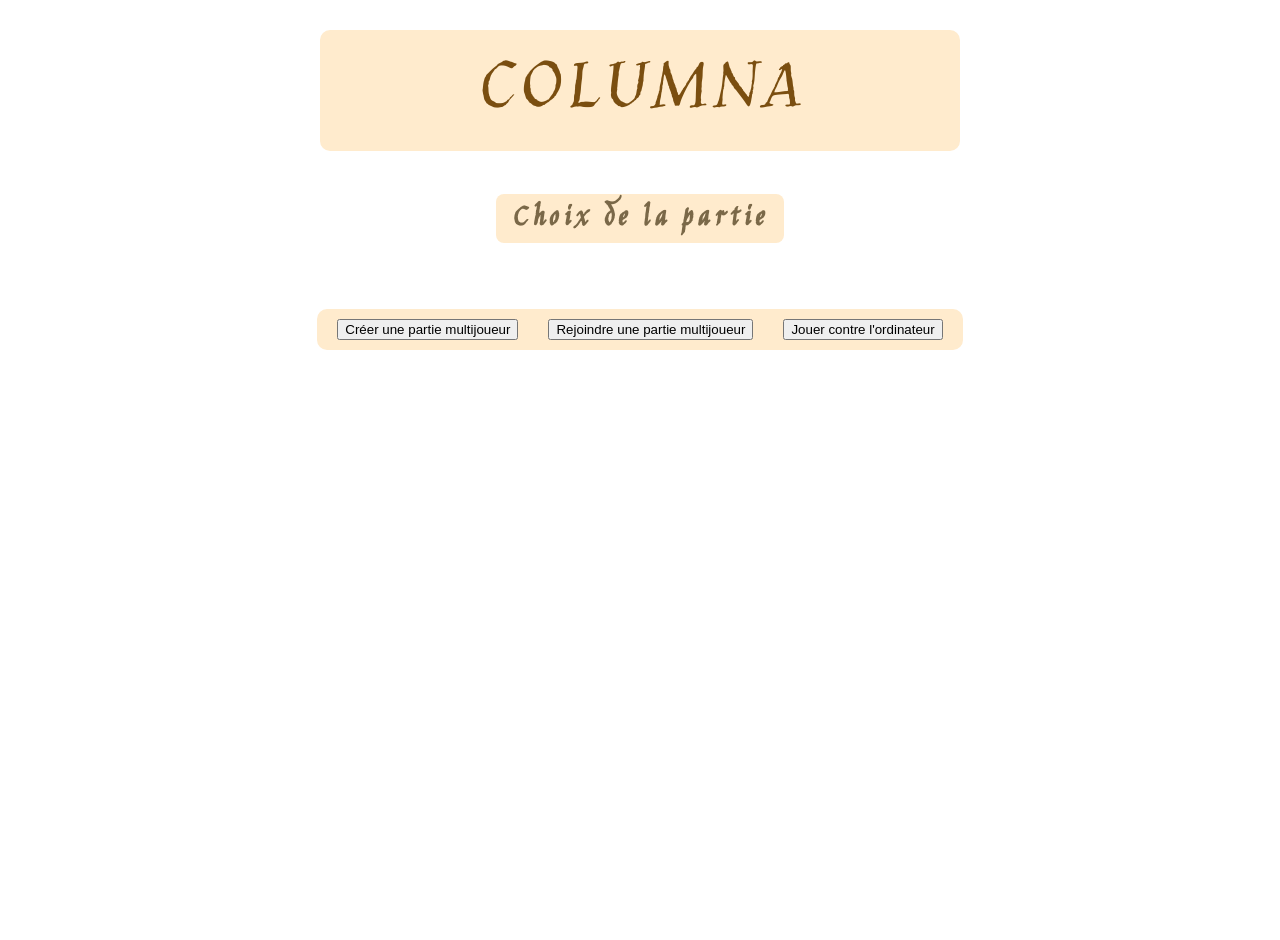
==== frontend/game.html @ 02f8aad4 "Add files via upload" ====
<!DOCTYPE html>
<html lang="fr">
<head>
<meta charset="UTF-8">
<meta name="viewport" content="width=device-width, initial-scale=1.0">
<link rel="stylesheet" href="css/columnacss.css"> 
<title>Columna</title>
</head>
<body>
<h1>COLUMNA</h1>
<p class="subtitle">2 joueurs · Stratégie · 6×6</p>

<div class="status-bar">
  <div class="player-indicator" id="current-player-indicator">
    <div class="pion-dot" id="current-pion-dot"></div>
    <span class="player-name" id="current-player-name"></span>
  </div>
  <div class="phase-label">
    <strong id="phase-title"></strong>
    <span id="phase-desc"></span>
  </div>
</div>

<div class="board-wrap">
  <div class="board" id="board"></div>
</div>

<div class="score-panel" id="score-panel">
  <div class="score-card" id="score-white">
    <div class="score-card-header">
      <div class="pion-dot white"></div>
      <span class="score-card-name">Blancs</span>
    </div>
    <div class="score-breakdown" id="score-breakdown-white"></div>
  </div>
  <div class="score-card" id="score-black">
    <div class="score-card-header">
      <div class="pion-dot black"></div>
      <span class="score-card-name">Noirs</span>
    </div>
    <div class="score-breakdown" id="score-breakdown-black"></div>
  </div>
</div>

<div class="actions">
  <button class="btn" id="btn-cancel" onclick="cancelSelection()">Annuler sélection</button>
  <button class="btn danger" onclick="restartGame()">Nouvelle partie</button>
</div>

<details>
  <summary>Règles du jeu</summary>
  <p><strong>But :</strong> Avoir le plus de pions sur les piles les plus hautes en fin de partie.</p>
  <p><strong>Chaque tour (2 actions dans l'ordre) :</strong></p>
  <ol>
    <li><strong>Déplacer un pion</strong> : vers la première pile occupée en face dans une direction orthogonale (pas de case vide, pas de case occupée par un autre pion).</li>
    <li><strong>Empiler des dalles</strong> : choisir une pile sans pion, l'empiler sur la première pile sans pion rencontrée dans une direction orthogonale. Maximum 5 dalles par pile. La case de départ devient vide.</li>
  </ol>
  <p><strong>Fin :</strong> Quand un joueur ne peut plus jouer. Le vainqueur est celui avec le plus de pions sur les piles de 5 dalles, puis 4, puis 3, etc.</p>
</details>

<!-- Modal fin de partie -->
<div class="modal-overlay" id="end-modal">
  <div class="modal">
    <h2 id="modal-title"></h2>
    <p id="modal-body"></p>
    <button class="btn" onclick="restartGame()">Rejouer</button>
  </div>
</div>
<script src="js/app.js"></script>
</body>
</html>
---- frontend/css/columnacss.css ----
@import url('https://fonts.googleapis.com/css2?family=Jim+Nightshade&display=swap');

*, *::before, *::after { box-sizing: border-box; margin: 0; padding: 0; }

:root {
--stone-light: #e8e0d0;
--stone-mid: #c8bfad;
--stone-dark: #9a9082;
--white-pion: #f5f0e8;
--black-pion: #2a2025;
--text: #3a2e1a;
--text-dim: #7a6848;
--surface: rgba(255, 235, 205, 0.88);
--surface2: rgba(255, 235, 205, 0.65);
--border: rgba(100, 70, 20, 0.3);
--gold: #7a4e10;
--gold-dim: #b08040;
}

body {
font-family: "Jim Nightshade", cursive;
margin: 0;
padding: 20px;
background-image: url("../../img/bamboo.jpg");
background-size: cover;
background-attachment: fixed;
min-height: 100vh;
display: flex;
flex-direction: column;
align-items: center;
user-select: none;
color: var(--text);
}

h1 {
text-align: center;
font-size: clamp(50px, 8vw, 80px);
margin: 10px 0 16px 0;
background-color: blanchedalmond;
border-radius: 10px;
padding: 4px 30px;
color: var(--gold);
font-weight: 400;
letter-spacing: 0.05em;
width: 100%;
max-width: 580px;
}
.subtitle {
font-size: 1.1rem;
letter-spacing: 0.15em;
color: var(--text-dim);
background-color: blanchedalmond;
border-radius: 8px;
padding: 2px 16px;
margin-bottom: 16px;
}

/* STATUS BAR */
.status-bar {
display: flex;
align-items: center;
gap: 18px;
background: var(--surface);
border: 1px solid var(--border);
border-radius: 10px;
padding: 10px 18px;
margin-bottom: 14px;
width: 100%;
max-width: 580px;
box-shadow: 0 2px 8px rgba(0,0,0,0.15);
}
.player-indicator {
display: flex;
align-items: center;
gap: 10px;
flex: 1;
}
.pion-dot {
width: 22px; height: 22px;
border-radius: 50%;
border: 2px solid var(--gold-dim);
flex-shrink: 0;
}
.pion-dot.white { background: var(--white-pion); box-shadow: 0 0 6px rgba(0,0,0,0.2); }
.pion-dot.black { background: var(--black-pion); box-shadow: 0 0 6px rgba(0,0,0,0.5); }
.player-name {
font-size: 1.3rem;
color: var(--gold);
}
.phase-label {
font-size: 0.95rem;
color: var(--text-dim);
text-align: center;
flex: 2;
line-height: 1.4;
}
.phase-label strong { color: var(--text); display: block; font-size: 1.05rem; }

/* BOARD */
.board-wrap {
position: relative;
margin-bottom: 14px;
}
.board {
display: grid;
grid-template-columns: repeat(6, 82px);
grid-template-rows: repeat(6, 82px);
gap: 4px;
background: rgba(80, 55, 20, 0.55);
padding: 8px;
border-radius: 12px;
border: 2px solid rgba(100,70,20,0.5);
box-shadow: 0 6px 28px rgba(0,0,0,0.4);
}

.cell {
position: relative;
border-radius: 6px;
background: rgba(245, 230, 200, 0.75);
cursor: default;
transition: background 0.15s, transform 0.1s;
display: flex;
flex-direction: column;
align-items: center;
justify-content: flex-end;
padding-bottom: 6px;
overflow: visible;
}
.cell.empty-cell {
background: rgba(80, 60, 20, 0.25);
cursor: default;
}
.cell.clickable { cursor: pointer; }
.cell.clickable:hover { background: rgba(220, 200, 140, 0.9); transform: scale(1.03); }
.cell.selected {
background: rgba(230, 210, 140, 0.95);
box-shadow: 0 0 0 2px #b08040, 0 0 14px rgba(180,130,40,0.5);
}
.cell.valid-move { background: rgba(180, 230, 180, 0.8); box-shadow: 0 0 0 2px #50a864; cursor: pointer; }
.cell.valid-move:hover { background: rgba(160, 220, 160, 0.95); }
.cell.valid-stack { background: rgba(180, 210, 240, 0.8); box-shadow: 0 0 0 2px #5090c8; cursor: pointer; }
.cell.valid-stack:hover { background: rgba(160, 195, 230, 0.95); }
.cell.cant-stack { opacity: 0.45; }

/* STACK VISUAL */
.tile-stack {
position: absolute;
width: 76px;
height: 76px;
border-radius: 6px;
display: flex;
align-items: flex-start;
justify-content: flex-end;
padding: 4px;
box-sizing: border-box;
font-size: 1rem;
font-weight: bold;
transition: all 0.2s ease;
pointer-events: none;
}
.tile-stack.h1 {
background-color: rgb(255, 224, 138);
color: #5c3a21;
box-shadow: 0 2px 0 #b5944a;
transform: translateY(-2px);
}
.tile-stack.h2 {
background-color: rgb(255, 183, 3);
color: #5c3a21;
box-shadow: 0 4px 0 #b88102;
transform: translateY(-4px);
}
.tile-stack.h3 {
background-color: rgb(251, 133, 0);
color: white;
box-shadow: 0 6px 0 #a85900;
transform: translateY(-6px);
}
.tile-stack.h4 {
background-color: rgb(232, 93, 4);
color: white;
box-shadow: 0 8px 0 #943900;
transform: translateY(-8px);
}
.tile-stack.h5 {
background-color: rgb(157, 2, 8);
color: white;
box-shadow: 0 10px 0 #5c0003;
transform: translateY(-10px);
}

/* PION */
.pion {
position: absolute;
width: 30px; height: 30px;
border-radius: 50%;
z-index: 5;
border: 2px solid rgba(255,255,255,0.15);
transition: bottom 0.2s;
pointer-events: none;
box-shadow: 0 3px 8px rgba(0,0,0,0.4);
}
.pion.white {
background: radial-gradient(circle at 35% 35%, #ffffff, var(--white-pion) 60%, #c8c0b0);
border-color: rgba(255,255,255,0.5);
}
.pion.black {
background: radial-gradient(circle at 35% 35%, #4a4050, var(--black-pion) 60%, #0a0810);
border-color: rgba(255,255,255,0.08);
}

/* SCORE PANEL */
.score-panel {
display: flex;
gap: 12px;
margin-bottom: 14px;
width: 100%;
max-width: 580px;
}
.score-card {
flex: 1;
background: var(--surface);
border: 1px solid var(--border);
border-radius: 10px;
padding: 10px 14px;
box-shadow: 0 2px 8px rgba(0,0,0,0.12);
}
.score-card.active-player {
border-color: var(--gold-dim);
box-shadow: 0 0 12px rgba(180,130,40,0.25);
}
.score-card-header {
display: flex;
align-items: center;
gap: 8px;
margin-bottom: 8px;
}
.score-card-name {
font-size: 1.2rem;
color: var(--gold);
}
.score-breakdown {
display: flex;
gap: 6px;
}
.score-pip {
display: flex;
flex-direction: column;
align-items: center;
background: rgba(180,140,60,0.12);
border-radius: 6px;
padding: 4px 7px;
min-width: 32px;
}
.score-pip-num {
font-size: 1.1rem;
color: var(--text);
line-height: 1;
}
.score-pip-label {
font-size: 0.6rem;
color: var(--text-dim);
letter-spacing: 0.04em;
font-family: sans-serif;
}

/* ACTION BUTTONS */
.actions {
display: flex;
gap: 10px;
margin-bottom: 14px;
width: 100%;
max-width: 580px;
}
.btn {
flex: 1;
padding: 10px 16px;
border: 1px solid var(--border);
background: var(--surface);
color: var(--text);
border-radius: 8px;
font-family: "Jim Nightshade", cursive;
font-size: 1.1rem;
cursor: pointer;
transition: all 0.15s;
box-shadow: 0 2px 6px rgba(0,0,0,0.12);
}
.btn:hover { background: blanchedalmond; border-color: var(--gold-dim); color: var(--gold); }
.btn.danger { border-color: rgba(150,40,40,0.35); }
.btn.danger:hover { background: rgba(255,220,200,0.9); border-color: #c83030; color: #8a1010; }

/* RULES */
details {
width: 100%;
max-width: 580px;
background: var(--surface);
border: 1px solid var(--border);
border-radius: 10px;
padding: 12px 16px;
font-size: 1rem;
line-height: 1.6;
color: var(--text-dim);
box-shadow: 0 2px 8px rgba(0,0,0,0.12);
}
summary {
cursor: pointer;
color: var(--gold);
font-size: 1.15rem;
letter-spacing: 0.06em;
list-style: none;
}
summary::before { content: '▶ '; font-size: 0.75rem; }
details[open] summary::before { content: '▼ '; }
details p { margin-top: 8px; color: var(--text); }
details ol { padding-left: 18px; margin-top: 4px; }
details li { margin-bottom: 4px; }

/* MODAL */
.modal-overlay {
display: none;
position: fixed;
inset: 0;
background: rgba(0,0,0,0.6);
z-index: 100;
align-items: center;
justify-content: center;
}
.modal-overlay.show { display: flex; }
.modal {
background: blanchedalmond;
border: 2px solid var(--gold-dim);
border-radius: 14px;
padding: 32px 36px;
max-width: 400px;
width: 90%;
text-align: center;
box-shadow: 0 16px 50px rgba(0,0,0,0.5);
}
.modal h2 {
font-size: 2.2rem;
color: var(--gold);
margin-bottom: 12px;
font-weight: 400;
}
.modal p {
color: var(--text-dim);
font-size: 1rem;
line-height: 1.7;
margin-bottom: 20px;
font-family: sans-serif;
}
.modal p strong { color: var(--text); }
.modal .btn { font-size: 1.2rem; padding: 12px 20px; }
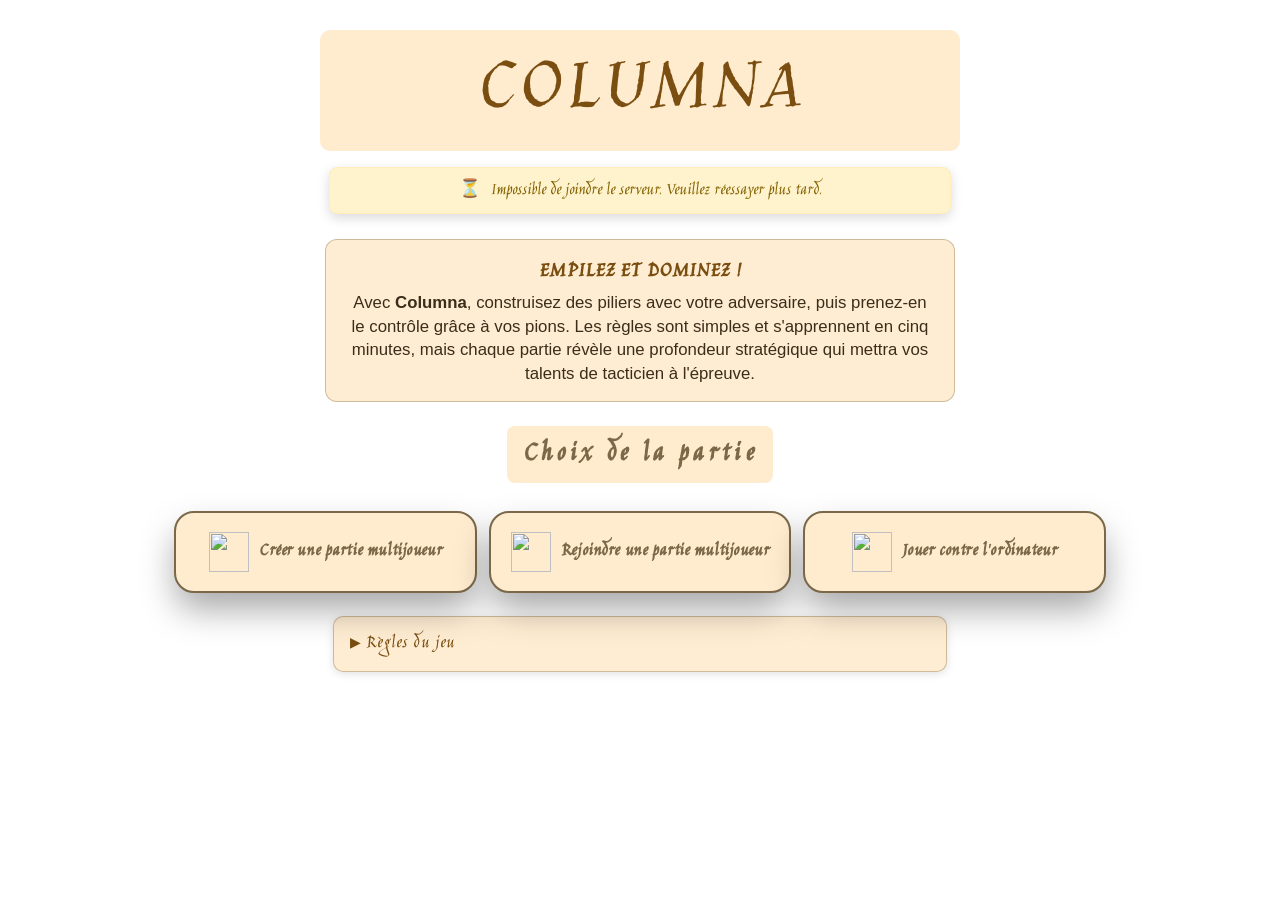
==== commit 4ba7165e: "UpdateToFinal" ====
--- a/frontend/game.html
+++ b/frontend/game.html
@@ -5,66 +5,114 @@
 <meta name="viewport" content="width=device-width, initial-scale=1.0">
 <link rel="stylesheet" href="css/columnacss.css"> 
 <title>Columna</title>
+<link rel="icon" type="image/png" href="../img/columna.svg">
 </head>
 <body>
-<h1>COLUMNA</h1>
-<p class="subtitle">2 joueurs · Stratégie · 6×6</p>
+<div class="game-header">
 
-<div class="status-bar">
-  <div class="player-indicator" id="current-player-indicator">
-    <div class="pion-dot" id="current-pion-dot"></div>
-    <span class="player-name" id="current-player-name"></span>
+  <div class="mini-title-container">
+    <h1 class="mini-title">COLUMNA</h1>
   </div>
-  <div class="phase-label">
-    <strong id="phase-title"></strong>
-    <span id="phase-desc"></span>
+
+  <div class="status-bar">
+    <div class="player-indicator" id="current-player-indicator">
+      <div class="pion-dot" id="current-pion-dot"></div>
+      <span class="player-name" id="current-player-name"></span>
+    </div>
+    <div class="phase-label">
+      <strong id="phase-title"></strong>
+      <span id="phase-desc"></span>
+    </div>
+  </div>
+
+  <div class="room-badge-container">
+    <div class="room-badge" id="room-badge-click" onclick="copierID()" style="cursor: pointer;">
+      ID : <strong id="room-display">Chargement...</strong>
+    </div>
+    <div class="tooltip-id" id="tooltip-message">Partage cet ID à ton futur adversaire.</div>
+  </div>
+
+</div>
+
+<div class="jeu-container">
+
+  <div class="side-panel-scores">
+
+    <div class="score-card" id="score-white">
+      <div class="score-card-header">
+        <div class="pion-dot white"></div>
+        <span class="score-card-name" id="score-card-name-white">Blancs</span>
+      </div>
+      <div class="score-breakdown" id="score-breakdown-white"></div>
+    </div>
+
+    <div class="score-card" id="score-black">
+      <div class="score-card-header">
+        <div class="pion-dot black"></div>
+        <span class="score-card-name" id="score-card-name-black">Noirs</span>
+      </div>
+      <div class="score-breakdown" id="score-breakdown-black"></div>
+    </div>
+
+  </div>
+
+  <div class="board-wrap">
+    <div class="board" id="board"></div>
+  </div>
+
+  <div class="side-panel-rules">
+    <details>
+      <summary>Règles du jeu</summary>
+      <p><strong>But du jeu :</strong> Avoir le plus de pions sur les piles les plus hautes en fin de partie.</p>
+      <p><strong>Chaque tour, le joueur doit effectuer 2 actions obligatoires dans cet ordre :</strong></p>
+      <ol>
+        <li><strong>Déplacer un pion</strong> : Un des quatre pions doit être déplacé vers la première pile vide en face
+          dans une direction orthogonale (pas de case occupée par un autre pion, pas de case vide).</li>
+        <li><strong>Empiler des dalles</strong> : Choisir une pile sans pion, l'empiler sur la première pile sans pion
+          rencontrée dans une direction orthogonale. Maximum 5 dalles par pile. La case de départ devient vide.</li>
+      </ol>
+      <p><strong>Fin :</strong> Quand un joueur ne peut plus jouer, c'est à dire qu'une des deux actions obligatoire ne peut
+        pas être effectuée. Le vainqueur est celui avec le plus de pions sur les piles de 5 dalles, puis 4, puis 3, etc.</p>
+      <p><strong>Consulter</strong> la <a href="https://bultel.info/Columna.html" title="règle officielle et complète du jeu" 
+        target="_blank">règle officielle du jeu</a>.</p>
+    </details>
+  </div>
+
+</div>
+<div class="actions">
+  <button class="btn" id="btn-cancel" onclick="cancelSelection()">Annuler sélection</button>
+  <button class="btn" id="btn-home" onclick="window.location.href='index.html'">Accueil</button>
+  <button class="btn danger" id="btn-abandon" onclick="abandonnerPartie()">Abandonner</button>
+  <!-- <button onclick="endGame()">Test</button> -->
+</div>
+
+<div class="modal-overlay" id="abandon-modal">
+  <div class="modal">
+    <h2>Abandonner ?</h2>
+    <p>Êtes-vous sûr de vouloir abandonner ?<br> Un abandon entraîne une défaite immédiate.</p>
+    <div style="display: flex; gap: 15px; margin-top: 10px;">
+      <button class="btn" onclick="fermerModalAbandon()">Annuler</button>
+      <button class="btn danger" onclick="confirmerAbandonNetwork()">Abandonner</button>
+    </div>
   </div>
 </div>
 
-<div class="board-wrap">
-  <div class="board" id="board"></div>
-</div>
-
-<div class="score-panel" id="score-panel">
-  <div class="score-card" id="score-white">
-    <div class="score-card-header">
-      <div class="pion-dot white"></div>
-      <span class="score-card-name">Blancs</span>
-    </div>
-    <div class="score-breakdown" id="score-breakdown-white"></div>
-  </div>
-  <div class="score-card" id="score-black">
-    <div class="score-card-header">
-      <div class="pion-dot black"></div>
-      <span class="score-card-name">Noirs</span>
-    </div>
-    <div class="score-breakdown" id="score-breakdown-black"></div>
+<div class="modal-overlay" id="disconnect-modal">
+  <div class="modal">
+    <button class="modal-close" type="button" onclick="closeDisconnectModal()" aria-label="Fermer">×</button>
+    <h2 id="disconnect-title"></h2>
+    <p id="disconnect-body"></p>
   </div>
 </div>
-
-<div class="actions">
-  <button class="btn" id="btn-cancel" onclick="cancelSelection()">Annuler sélection</button>
-  <button class="btn danger" onclick="restartGame()">Nouvelle partie</button>
-</div>
-
-<details>
-  <summary>Règles du jeu</summary>
-  <p><strong>But :</strong> Avoir le plus de pions sur les piles les plus hautes en fin de partie.</p>
-  <p><strong>Chaque tour (2 actions dans l'ordre) :</strong></p>
-  <ol>
-    <li><strong>Déplacer un pion</strong> : vers la première pile occupée en face dans une direction orthogonale (pas de case vide, pas de case occupée par un autre pion).</li>
-    <li><strong>Empiler des dalles</strong> : choisir une pile sans pion, l'empiler sur la première pile sans pion rencontrée dans une direction orthogonale. Maximum 5 dalles par pile. La case de départ devient vide.</li>
-  </ol>
-  <p><strong>Fin :</strong> Quand un joueur ne peut plus jouer. Le vainqueur est celui avec le plus de pions sur les piles de 5 dalles, puis 4, puis 3, etc.</p>
-</details>
 
 <!-- Modal fin de partie -->
 <div class="modal-overlay" id="end-modal">
   <div class="modal">
-    <h2 id="modal-title"></h2>
+    <button class="modal-close" type="button" onclick="closeEndModal()" aria-label="Fermer">×</button>
+    <h2 id="modal-title">Partie terminée</h2>
+    <img src="../img/panda.png" alt="" height="200px"/>
     <p id="modal-body"></p>
-    <button class="btn" onclick="restartGame()">Rejouer</button>
-  </div>
+  <button class="btn" onclick="window.location.href='index.html'">Retour à l'accueil</button></div>
 </div>
 <script src="js/app.js"></script>
 </body>
--- a/frontend/css/columnacss.css
+++ b/frontend/css/columnacss.css
@@ -18,18 +18,20 @@
 }
 
 body {
-font-family: "Jim Nightshade", cursive;
-margin: 0;
-padding: 20px;
-background-image: url("../../img/bamboo.jpg");
-background-size: cover;
-background-attachment: fixed;
-min-height: 100vh;
-display: flex;
-flex-direction: column;
-align-items: center;
-user-select: none;
-color: var(--text);
+    font-family: "Jim Nightshade", cursive;
+    margin: 0;
+    padding: 20px;
+    background-image: url("../../img/bamboo.png");
+    background-size: cover;
+    background-position: center;
+    background-attachment: fixed;
+    min-height: 100vh;
+    display: flex;
+    flex-direction: column;
+    align-items: center;
+    user-select: none;
+    color: var(--text);
+    overflow: hidden;
 }
 
 h1 {
@@ -45,30 +47,98 @@
 width: 100%;
 max-width: 580px;
 }
-.subtitle {
-font-size: 1.1rem;
-letter-spacing: 0.15em;
-color: var(--text-dim);
-background-color: blanchedalmond;
-border-radius: 8px;
-padding: 2px 16px;
-margin-bottom: 16px;
-}
+
 
 /* STATUS BAR */
+.game-header {
+    display: flex;
+    flex-direction: row;
+    align-items: center;
+    justify-content: space-between;
+    width: 100%;
+    max-width: 1200px;
+    margin-bottom: 20px;
+    gap: 15px;
+    height: 60px;
+}
+
+.mini-title-container {
+    width: 250px;
+    flex-shrink: 0;
+    display: flex;
+    justify-content: flex-start;
+}
+
+.mini-title {
+    font-size: 3rem !important;
+    background-color: blanchedalmond;
+    font-weight: 700 !important;
+    border-radius: 8px;
+    padding: 4px 15px !important;
+    color: var(--gold);
+    letter-spacing: 0.05em;
+    width: auto !important;
+    white-space: nowrap;
+    margin-left: -30px !important;
+}
+
 .status-bar {
-display: flex;
-align-items: center;
-gap: 18px;
-background: var(--surface);
-border: 1px solid var(--border);
-border-radius: 10px;
-padding: 10px 18px;
-margin-bottom: 14px;
-width: 100%;
-max-width: 580px;
-box-shadow: 0 2px 8px rgba(0,0,0,0.15);
-}
+    display: flex;
+    align-items: center;
+    gap: 12px;
+    background: var(--surface);
+    border: 1px solid var(--border);
+    border-radius: 10px;
+    padding: 6px 14px;
+    margin-bottom: 0 !important;
+    flex: 1;
+    max-width: 600px;
+    box-shadow: 0 2px 8px rgba(0, 0, 0, 0.15);
+}
+
+.room-badge {
+    font-size: 1.2rem;
+    background-color: blanchedalmond;
+    border-radius: 8px;
+    padding: 6px 0;
+    color: var(--text);
+    border: 1px solid var(--border);
+    white-space: nowrap;
+    width: 160px;
+    text-align: center;
+}
+
+
+/* ========== ÉLARGISSEMENT DES PANNEAUX DE SCORE ========== */
+
+.score-card {
+    min-width: 250px !important;
+    /* Augmenté de 180px à 250px pour éviter le retour à la ligne */
+    max-width: 280px !important;
+    padding: 12px 16px;
+}
+
+.score-breakdown {
+    display: flex;
+    flex-direction: row;
+    /* Force l'alignement en ligne de TOUTES les piles */
+    flex-wrap: nowrap !important;
+    /* Interdit strictement le retour à la ligne */
+    gap: 4px;
+    justify-content: space-between;
+    /* Répartit les 5 piles uniformément dans la carte */
+    width: 100%;
+}
+
+.score-pip {
+    flex: 1;
+    /* Donne la même largeur exacte à chaque petit carré de score */
+    padding: 4px 2px;
+    /* Légère réduction du padding interne pour que ça rentre */
+    min-width: 40px;
+}
+
+
 .player-indicator {
 display: flex;
 align-items: center;
@@ -158,35 +228,30 @@
 transition: all 0.2s ease;
 pointer-events: none;
 }
-.tile-stack.h1 {
-background-color: rgb(255, 224, 138);
-color: #5c3a21;
-box-shadow: 0 2px 0 #b5944a;
-transform: translateY(-2px);
-}
+
 .tile-stack.h2 {
 background-color: rgb(255, 183, 3);
 color: #5c3a21;
-box-shadow: 0 4px 0 #b88102;
-transform: translateY(-4px);
+box-shadow: 0 8px 0 #b88102;
+transform: translateY(-8px);
 }
 .tile-stack.h3 {
 background-color: rgb(251, 133, 0);
 color: white;
-box-shadow: 0 6px 0 #a85900;
-transform: translateY(-6px);
+box-shadow: 0 12px 0 #a85900;
+transform: translateY(-12px);
 }
 .tile-stack.h4 {
 background-color: rgb(232, 93, 4);
 color: white;
-box-shadow: 0 8px 0 #943900;
-transform: translateY(-8px);
+box-shadow: 0 16px 0 #943900;
+transform: translateY(-16px);
 }
 .tile-stack.h5 {
-background-color: rgb(157, 2, 8);
+background-color: rgb(195, 21, 27);
 color: white;
-box-shadow: 0 10px 0 #5c0003;
-transform: translateY(-10px);
+box-shadow: 0 20px 0 #6d0307;
+transform: translateY(-20px);
 }
 
 /* PION */
@@ -199,6 +264,7 @@
 transition: bottom 0.2s;
 pointer-events: none;
 box-shadow: 0 3px 8px rgba(0,0,0,0.4);
+transform:translate(0%, -65%);
 }
 .pion.white {
 background: radial-gradient(circle at 35% 35%, #ffffff, var(--white-pion) 60%, #c8c0b0);
@@ -209,13 +275,29 @@
 border-color: rgba(255,255,255,0.08);
 }
 
-/* SCORE PANEL */
-.score-panel {
-display: flex;
-gap: 12px;
-margin-bottom: 14px;
-width: 100%;
-max-width: 580px;
+.pion.white.pion-h2{
+    transform:translate(0%, -100%);
+}
+.pion.white.pion-h3{
+    transform:translate(0%, -115%);
+}
+.pion.white.pion-h4{
+    transform:translate(0%, -130%);
+}
+.pion.white.pion-h5{
+    transform:translate(0%, -135%);
+}
+.pion.black.pion-h2{
+    transform:translate(0%, -100%);
+}
+.pion.black.pion-h3{
+    transform:translate(0%, -115%);
+}
+.pion.black.pion-h4{
+    transform:translate(0%, -130%);
+}
+.pion.black.pion-h5{
+    transform:translate(0%, -135%);
 }
 .score-card {
 flex: 1;
@@ -271,6 +353,7 @@
 margin-bottom: 14px;
 width: 100%;
 max-width: 580px;
+margin-top: 10px;
 }
 .btn {
 flex: 1;
@@ -290,18 +373,6 @@
 .btn.danger:hover { background: rgba(255,220,200,0.9); border-color: #c83030; color: #8a1010; }
 
 /* RULES */
-details {
-width: 100%;
-max-width: 580px;
-background: var(--surface);
-border: 1px solid var(--border);
-border-radius: 10px;
-padding: 12px 16px;
-font-size: 1rem;
-line-height: 1.6;
-color: var(--text-dim);
-box-shadow: 0 2px 8px rgba(0,0,0,0.12);
-}
 summary {
 cursor: pointer;
 color: var(--gold);
@@ -327,6 +398,7 @@
 }
 .modal-overlay.show { display: flex; }
 .modal {
+position: relative;
 background: blanchedalmond;
 border: 2px solid var(--gold-dim);
 border-radius: 14px;
@@ -336,6 +408,26 @@
 text-align: center;
 box-shadow: 0 16px 50px rgba(0,0,0,0.5);
 }
+.modal-close {
+  position: absolute;
+  top: 12px;
+  right: 12px;
+  width: 36px;
+  height: 36px;
+  border: none;
+  border-radius: 50%;
+  background: var(--surface2);
+  color: var(--text);
+  font-size: 1.4rem;
+  line-height: 1;
+  cursor: pointer;
+  box-shadow: 0 4px 12px rgba(0,0,0,0.12);
+  transition: transform 0.15s ease, background 0.15s ease;
+}
+.modal-close:hover {
+  transform: scale(1.05);
+  background: var(--surface);
+}
 .modal h2 {
 font-size: 2.2rem;
 color: var(--gold);
@@ -350,4 +442,112 @@
 font-family: sans-serif;
 }
 .modal p strong { color: var(--text); }
-.modal .btn { font-size: 1.2rem; padding: 12px 20px; }+.modal .btn { font-size: 1.2rem; padding: 12px 20px; }
+
+/* DISPOSITION HORIZONTALE DES SCORES ET DU PLATEAU  */
+
+.jeu-container {
+    display: flex;
+    flex-direction: row;
+    align-items: flex-start;
+    justify-content: center;
+    gap: 40px;
+    width: 100%;
+    max-width: 1200px;
+    margin-bottom: -10px;
+}
+
+.side-panel-scores {
+    display: flex;
+    flex-direction: column;
+    gap: 20px;
+    align-self: center;
+    width: 360px;
+    flex-shrink: 0;
+}
+
+.score-card {
+    width: 260px;
+    margin-right: auto;
+}
+
+.side-panel-rules {
+    align-self: flex-start;
+    width: 360px;
+    flex-shrink: 0;
+    margin-left: 20px;
+}
+
+details {
+    width: 100% !important;
+    max-width: 100% !important;
+    background: var(--surface);
+    border: 1px solid var(--border);
+    border-radius: 10px;
+    padding: 12px 16px;
+    font-size: 0.95rem;
+    line-height: 1.5;
+    box-shadow: 0 2px 8px rgba(0, 0, 0, 0.12);
+    box-sizing: border-box;
+    display: block;
+}
+
+.score-breakdown {
+    display: flex;
+    flex-wrap: wrap;
+    gap: 6px;
+    justify-content: center;
+}
+
+.room-badge-container {
+    position: relative;
+    display: flex;
+    flex-direction: column;
+    align-items: flex-end;
+    width: 250px;
+    flex-shrink: 0;
+}
+
+.tooltip-id {
+    position: absolute;
+    top: 110%;
+    right: 0;
+    background-color: #2a2025;
+    color: #f5f0e8;
+    padding: 6px 12px;
+    border-radius: 6px;
+    font-size: 0.9rem;
+    font-family: sans-serif;
+    white-space: nowrap;
+    opacity: 0;
+    visibility: hidden;
+    transition: opacity 0.3s ease, visibility 0.3s ease;
+    box-shadow: 0 4px 10px rgba(0, 0, 0, 0.3);
+    z-index: 10;
+}
+
+.tooltip-id.show {
+    opacity: 1;
+    visibility: visible;
+}
+
+.room-badge:hover {
+    background-color: #fbeed2 !important;
+    border-color: var(--gold) !important;
+}
+
+body {
+    overflow-y: hidden;
+    overflow-x: hidden;
+}
+
+@media (max-height: 700px) {
+    body {
+        overflow-y: auto;
+    }
+}
+@media (max-width: 1250px) {
+    body {
+        overflow-x: auto;
+    }
+}
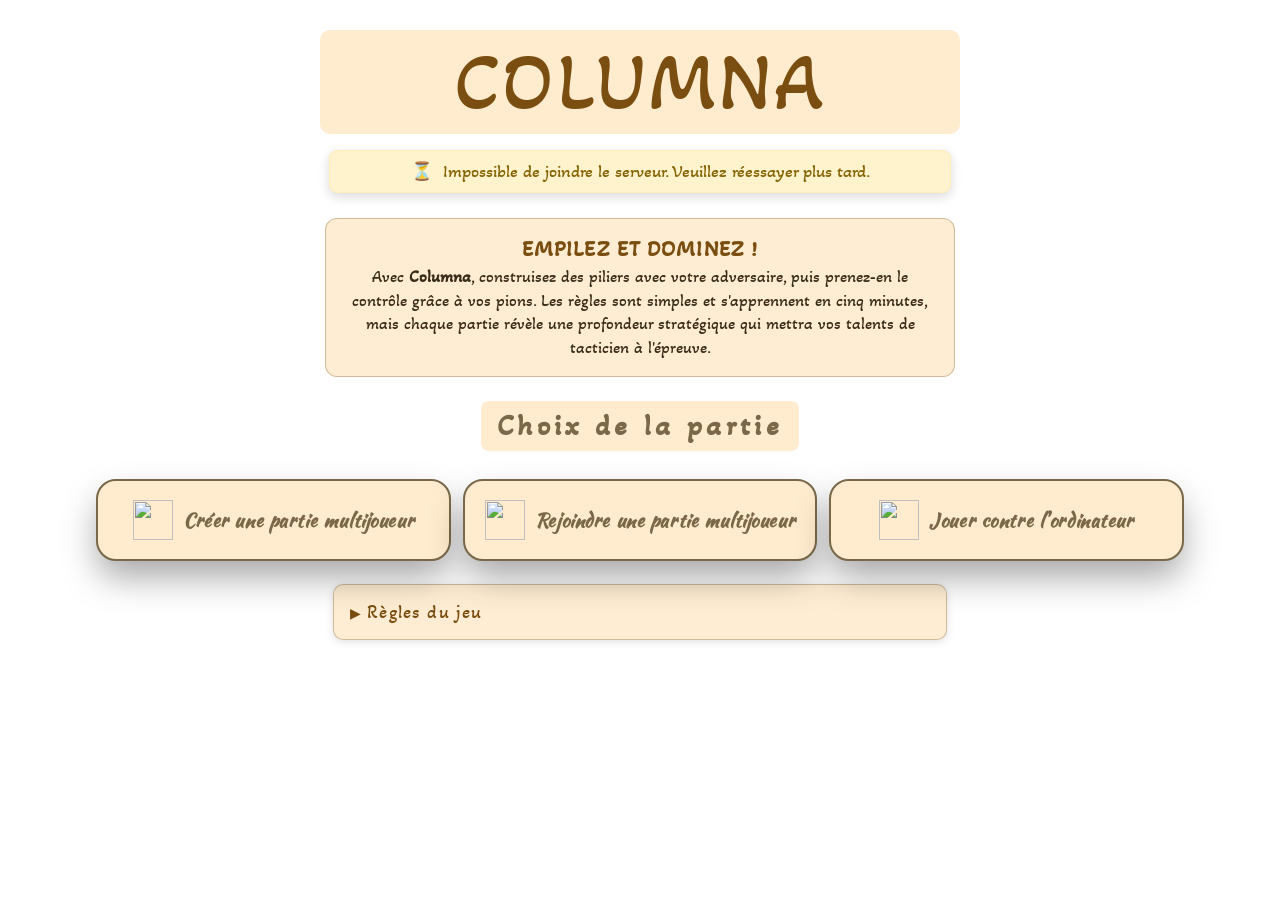
==== commit 1a16e10a: "ManyUpdates" ====
--- a/frontend/game.html
+++ b/frontend/game.html
@@ -80,7 +80,7 @@
 
 </div>
 <div class="actions">
-  <button class="btn" id="btn-cancel" onclick="cancelSelection()">Annuler sélection</button>
+  <!-- <button class="btn" id="btn-cancel" onclick="cancelSelection()">Annuler sélection</button> -->
   <button class="btn" id="btn-home" onclick="window.location.href='index.html'">Accueil</button>
   <button class="btn danger" id="btn-abandon" onclick="abandonnerPartie()">Abandonner</button>
   <!-- <button onclick="endGame()">Test</button> -->
--- a/frontend/css/columnacss.css
+++ b/frontend/css/columnacss.css
@@ -1,4 +1,5 @@
-@import url('https://fonts.googleapis.com/css2?family=Jim+Nightshade&display=swap');
+@import url('https://fonts.googleapis.com/css2?family=Kaushan+Script&display=swap');
+@import url('https://fonts.googleapis.com/css2?family=Akaya+Kanadaka&display=swap');
 
 *, *::before, *::after { box-sizing: border-box; margin: 0; padding: 0; }
 
@@ -18,7 +19,8 @@
 }
 
 body {
-    font-family: "Jim Nightshade", cursive;
+    zoom: 133%;
+    font-family: "Kaushan Script", cursive;
     margin: 0;
     padding: 20px;
     background-image: url("../../img/bamboo.png");
@@ -362,7 +364,7 @@
 background: var(--surface);
 color: var(--text);
 border-radius: 8px;
-font-family: "Jim Nightshade", cursive;
+font-family: "Kaushan Script", cursive;
 font-size: 1.1rem;
 cursor: pointer;
 transition: all 0.15s;
@@ -385,6 +387,9 @@
 details p { margin-top: 8px; color: var(--text); }
 details ol { padding-left: 18px; margin-top: 4px; }
 details li { margin-bottom: 4px; }
+details, details * {
+    font-family: 'Akaya Kanadaka', cursive;
+}
 
 /* MODAL */
 .modal-overlay {
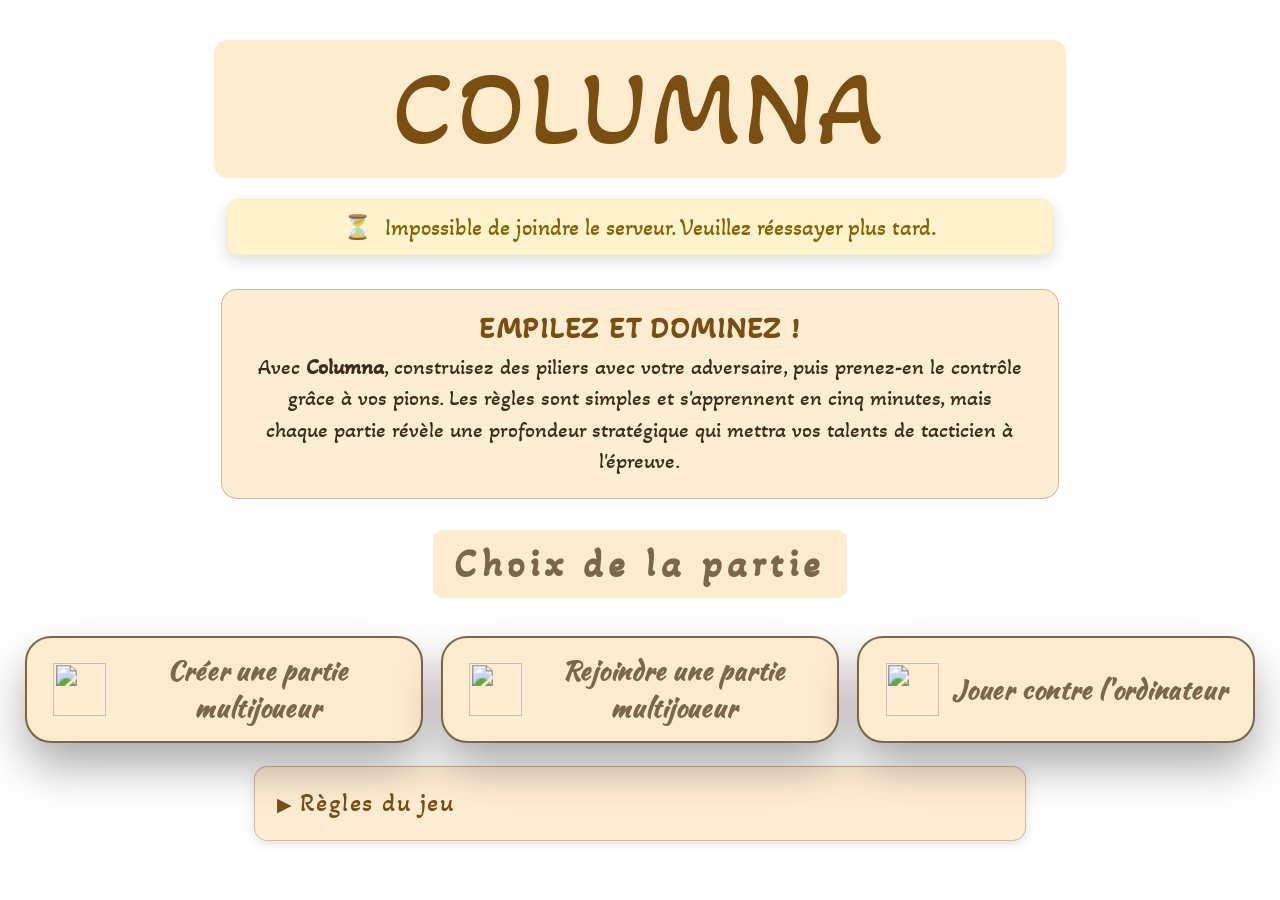
==== commit 4a05f399: "Update" ====
--- a/frontend/game.html
+++ b/frontend/game.html
@@ -80,10 +80,8 @@
 
 </div>
 <div class="actions">
-  <!-- <button class="btn" id="btn-cancel" onclick="cancelSelection()">Annuler sélection</button> -->
   <button class="btn" id="btn-home" onclick="window.location.href='index.html'">Accueil</button>
   <button class="btn danger" id="btn-abandon" onclick="abandonnerPartie()">Abandonner</button>
-  <!-- <button onclick="endGame()">Test</button> -->
 </div>
 
 <div class="modal-overlay" id="abandon-modal">
@@ -105,7 +103,6 @@
   </div>
 </div>
 
-<!-- Modal fin de partie -->
 <div class="modal-overlay" id="end-modal">
   <div class="modal">
     <button class="modal-close" type="button" onclick="closeEndModal()" aria-label="Fermer">×</button>
--- a/frontend/css/columnacss.css
+++ b/frontend/css/columnacss.css
@@ -50,8 +50,6 @@
 max-width: 580px;
 }
 
-
-/* STATUS BAR */
 .game-header {
     display: flex;
     flex-direction: row;
@@ -110,12 +108,8 @@
     text-align: center;
 }
 
-
-/* ========== ÉLARGISSEMENT DES PANNEAUX DE SCORE ========== */
-
 .score-card {
     min-width: 250px !important;
-    /* Augmenté de 180px à 250px pour éviter le retour à la ligne */
     max-width: 280px !important;
     padding: 12px 16px;
 }
@@ -123,23 +117,17 @@
 .score-breakdown {
     display: flex;
     flex-direction: row;
-    /* Force l'alignement en ligne de TOUTES les piles */
     flex-wrap: nowrap !important;
-    /* Interdit strictement le retour à la ligne */
     gap: 4px;
     justify-content: space-between;
-    /* Répartit les 5 piles uniformément dans la carte */
     width: 100%;
 }
 
 .score-pip {
     flex: 1;
-    /* Donne la même largeur exacte à chaque petit carré de score */
     padding: 4px 2px;
-    /* Légère réduction du padding interne pour que ça rentre */
     min-width: 40px;
 }
-
 
 .player-indicator {
 display: flex;
@@ -147,6 +135,7 @@
 gap: 10px;
 flex: 1;
 }
+
 .pion-dot {
 width: 22px; height: 22px;
 border-radius: 50%;
@@ -168,7 +157,6 @@
 }
 .phase-label strong { color: var(--text); display: block; font-size: 1.05rem; }
 
-/* BOARD */
 .board-wrap {
 position: relative;
 margin-bottom: 14px;
@@ -188,7 +176,7 @@
 .cell {
 position: relative;
 border-radius: 6px;
-background: rgba(245, 230, 200, 0.75);
+/* background: rgba(245, 230, 200, 0.75); */
 cursor: default;
 transition: background 0.15s, transform 0.1s;
 display: flex;
@@ -214,7 +202,6 @@
 .cell.valid-stack:hover { background: rgba(160, 195, 230, 0.95); }
 .cell.cant-stack { opacity: 0.45; }
 
-/* STACK VISUAL */
 .tile-stack {
 position: absolute;
 width: 76px;
@@ -231,6 +218,13 @@
 pointer-events: none;
 }
 
+.tile-stack.h1 {
+background-color: rgb(245, 230, 200);
+color: #5c3a21;
+box-shadow: 0 4px 0 rgb(155, 149, 138);
+transform: translateY(-4px);
+}
+
 .tile-stack.h2 {
 background-color: rgb(255, 183, 3);
 color: #5c3a21;
@@ -256,7 +250,6 @@
 transform: translateY(-20px);
 }
 
-/* PION */
 .pion {
 position: absolute;
 width: 30px; height: 30px;
@@ -348,7 +341,6 @@
 font-family: sans-serif;
 }
 
-/* ACTION BUTTONS */
 .actions {
 display: flex;
 gap: 10px;
@@ -374,7 +366,6 @@
 .btn.danger { border-color: rgba(150,40,40,0.35); }
 .btn.danger:hover { background: rgba(255,220,200,0.9); border-color: #c83030; color: #8a1010; }
 
-/* RULES */
 summary {
 cursor: pointer;
 color: var(--gold);
@@ -391,7 +382,6 @@
     font-family: 'Akaya Kanadaka', cursive;
 }
 
-/* MODAL */
 .modal-overlay {
 display: none;
 position: fixed;
@@ -448,8 +438,6 @@
 }
 .modal p strong { color: var(--text); }
 .modal .btn { font-size: 1.2rem; padding: 12px 20px; }
-
-/* DISPOSITION HORIZONTALE DES SCORES ET DU PLATEAU  */
 
 .jeu-container {
     display: flex;
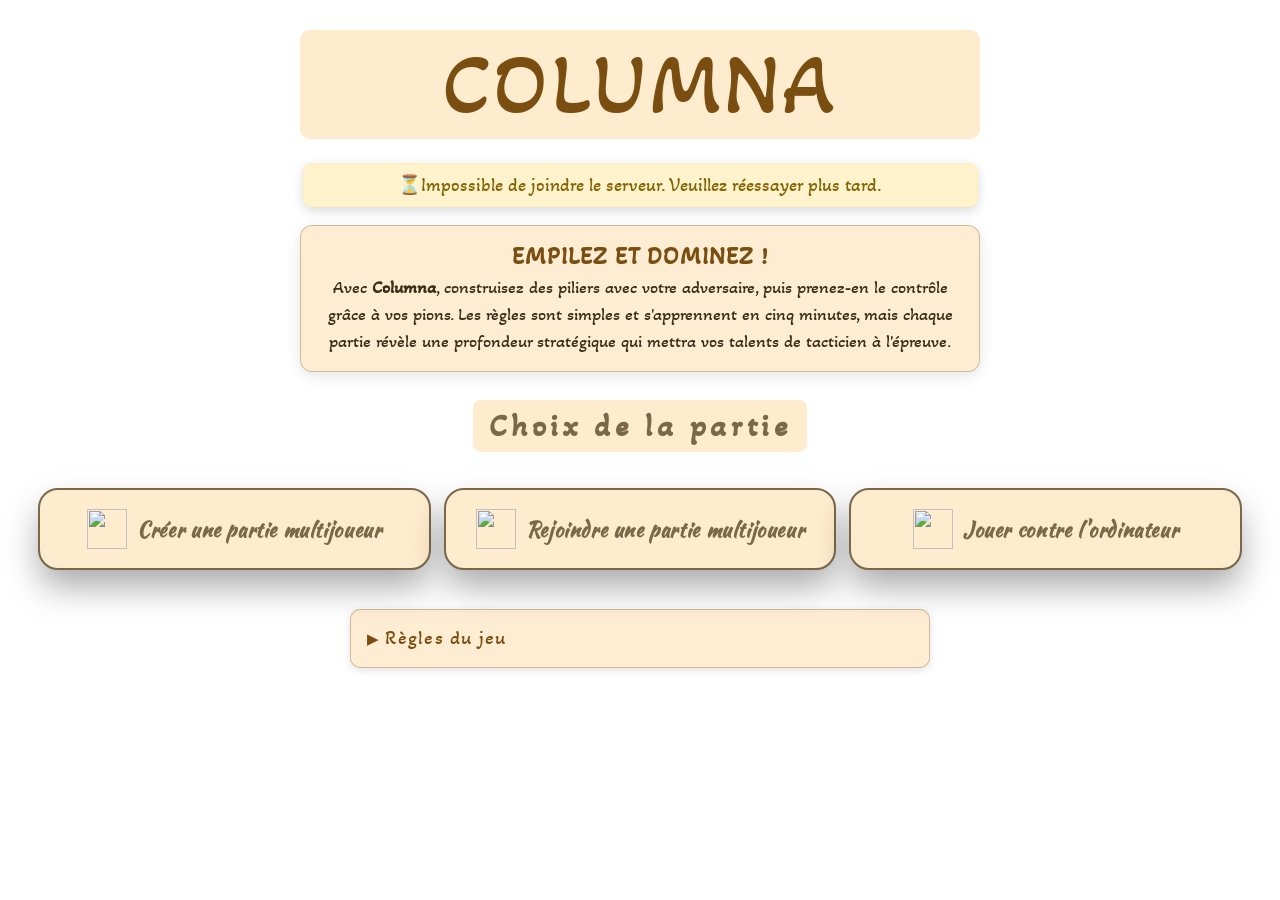
==== commit 2e5ea151: "rule text improvement" ====
--- a/frontend/game.html
+++ b/frontend/game.html
@@ -71,8 +71,10 @@
         <li><strong>Empiler des dalles</strong> : Choisir une pile sans pion, l'empiler sur la première pile sans pion
           rencontrée dans une direction orthogonale. Maximum 5 dalles par pile. La case de départ devient vide.</li>
       </ol>
-      <p><strong>Fin :</strong> Quand un joueur ne peut plus jouer, c'est à dire qu'une des deux actions obligatoire ne peut
-        pas être effectuée. Le vainqueur est celui avec le plus de pions sur les piles de 5 dalles, puis 4, puis 3, etc.</p>
+      <p><strong>Fin :</strong> Le jeu se termine lorsqu'un joueur ne peut plus jouer, c'est à dire qu'une de ses deux actions obligatoire ne
+            peut pas être effectuée. Le vainqueur est alors celui avec le plus de pions sur les piles de 5 dalles, puis 4, puis 3,
+            etc.
+        </p>
       <p><strong>Consulter</strong> la <a href="https://bultel.info/Columna.html" title="règle officielle et complète du jeu" 
         target="_blank">règle officielle du jeu</a>.</p>
     </details>
